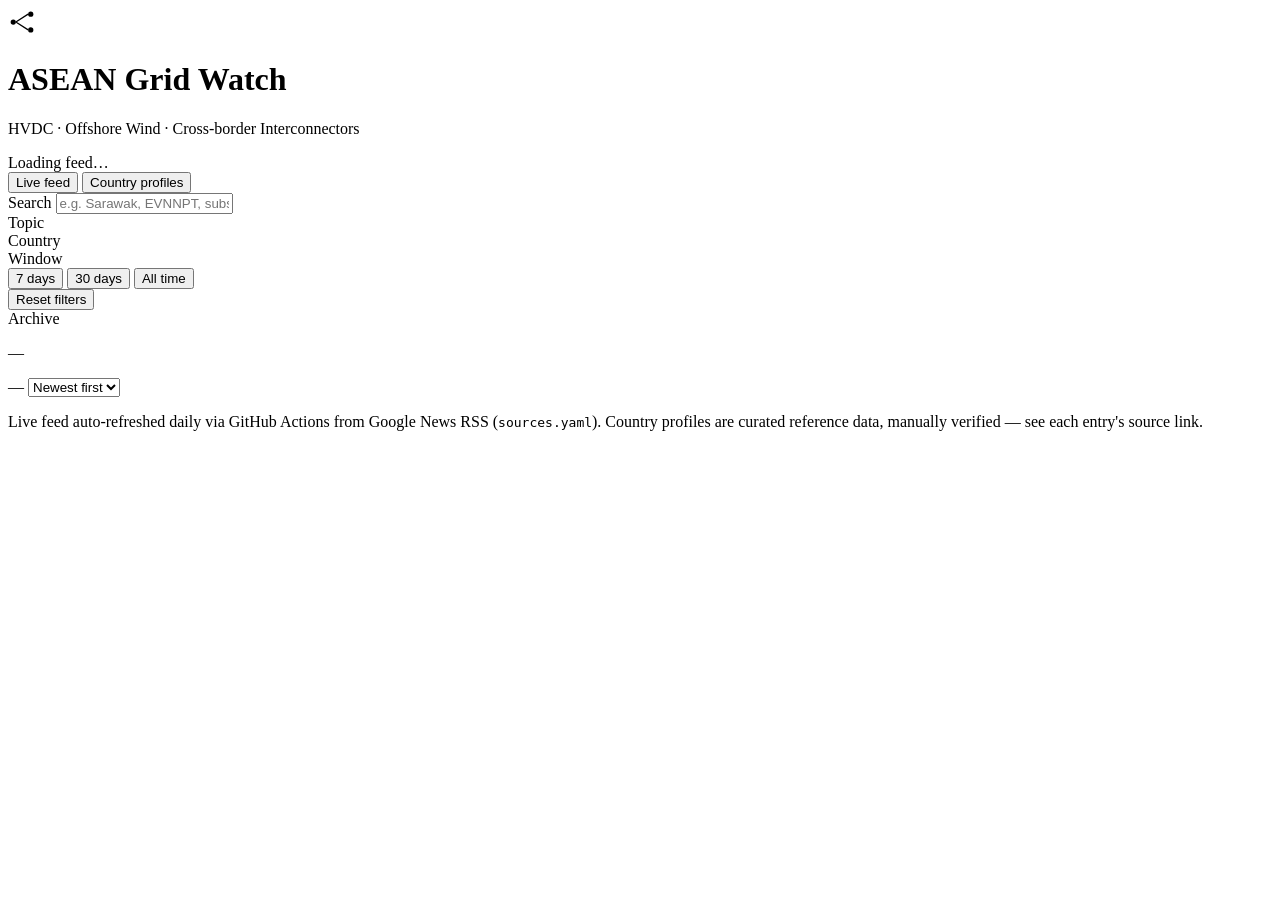
==== index.html @ 4075e9cc "Add files via upload" ====
<!DOCTYPE html>
<html lang="en">
<head>
<meta charset="UTF-8">
<meta name="viewport" content="width=device-width, initial-scale=1.0">
<title>ASEAN Grid Watch — HVDC · Offshore Wind · Interconnectors</title>
<link rel="preconnect" href="https://fonts.googleapis.com">
<link rel="preconnect" href="https://fonts.gstatic.com" crossorigin>
<link href="https://fonts.googleapis.com/css2?family=Space+Grotesk:wght@400;500;600;700&family=IBM+Plex+Sans:wght@400;500;600&family=IBM+Plex+Mono:wght@400;500&display=swap" rel="stylesheet">
<link rel="stylesheet" href="style.css">
</head>
<body>

<div class="scanline" aria-hidden="true"></div>

<header class="topbar">
  <div class="brand">
    <svg class="brand-mark" viewBox="0 0 32 32" width="28" height="28" aria-hidden="true">
      <circle cx="6" cy="16" r="3" fill="currentColor"/>
      <circle cx="26" cy="7" r="3" fill="currentColor"/>
      <circle cx="26" cy="25" r="3" fill="currentColor"/>
      <path d="M9 16 L23 7 M9 16 L23 25" stroke="currentColor" stroke-width="1.4" fill="none"/>
    </svg>
    <div>
      <h1>ASEAN Grid Watch</h1>
      <p class="tagline">HVDC · Offshore Wind · Cross-border Interconnectors</p>
    </div>
  </div>
  <div class="status" id="statusBox">
    <span class="status-dot" id="statusDot"></span>
    <span id="statusText">Loading feed…</span>
  </div>
</header>

<section class="grid-strip" aria-label="Coverage by country">
  <div class="grid-strip-inner" id="gridStrip"></div>
</section>

<nav class="view-tabs" aria-label="Site sections">
  <button class="view-tab active" data-view="feed">Live feed</button>
  <button class="view-tab" data-view="profiles">Country profiles</button>
</nav>

<main class="layout" id="feedView">
  <aside class="filters" aria-label="Filters">
    <div class="filter-block">
      <label for="searchInput" class="filter-label">Search</label>
      <input id="searchInput" type="text" placeholder="e.g. Sarawak, EVNNPT, subsea cable…" autocomplete="off">
    </div>

    <div class="filter-block">
      <span class="filter-label">Topic</span>
      <div class="chip-row" id="topicChips"></div>
    </div>

    <div class="filter-block">
      <span class="filter-label">Country</span>
      <div class="chip-row" id="countryChips"></div>
    </div>

    <div class="filter-block">
      <span class="filter-label">Window</span>
      <div class="chip-row" id="windowChips">
        <button class="chip" data-window="7">7 days</button>
        <button class="chip" data-window="30">30 days</button>
        <button class="chip active" data-window="0">All time</button>
      </div>
    </div>

    <button class="reset-btn" id="resetBtn">Reset filters</button>

    <div class="meter">
      <span class="filter-label">Archive</span>
      <p id="archiveMeta" class="meter-text">—</p>
    </div>
  </aside>

  <section class="feed" aria-label="Article feed">
    <div class="feed-header">
      <span id="resultCount">—</span>
      <select id="sortSelect">
        <option value="desc">Newest first</option>
        <option value="asc">Oldest first</option>
      </select>
    </div>
    <ul class="article-list" id="articleList"></ul>
    <p class="empty-state" id="emptyState" hidden>No articles match these filters yet — try widening the window or clearing a chip.</p>
  </section>
</main>

<main class="profiles-layout" id="profilesView" hidden>
  <aside class="filters" aria-label="Country selector">
    <span class="filter-label">Jump to</span>
    <div class="chip-row profile-nav" id="profileNav"></div>
  </aside>

  <section class="profiles-content" id="profilesContent"></section>
</main>

<footer class="site-footer">
  <p>Live feed auto-refreshed daily via GitHub Actions from Google News RSS (<code>sources.yaml</code>). Country profiles are curated reference data, manually verified — see each entry's source link.</p>
</footer>

<script src="app.js"></script>
</body>
</html>
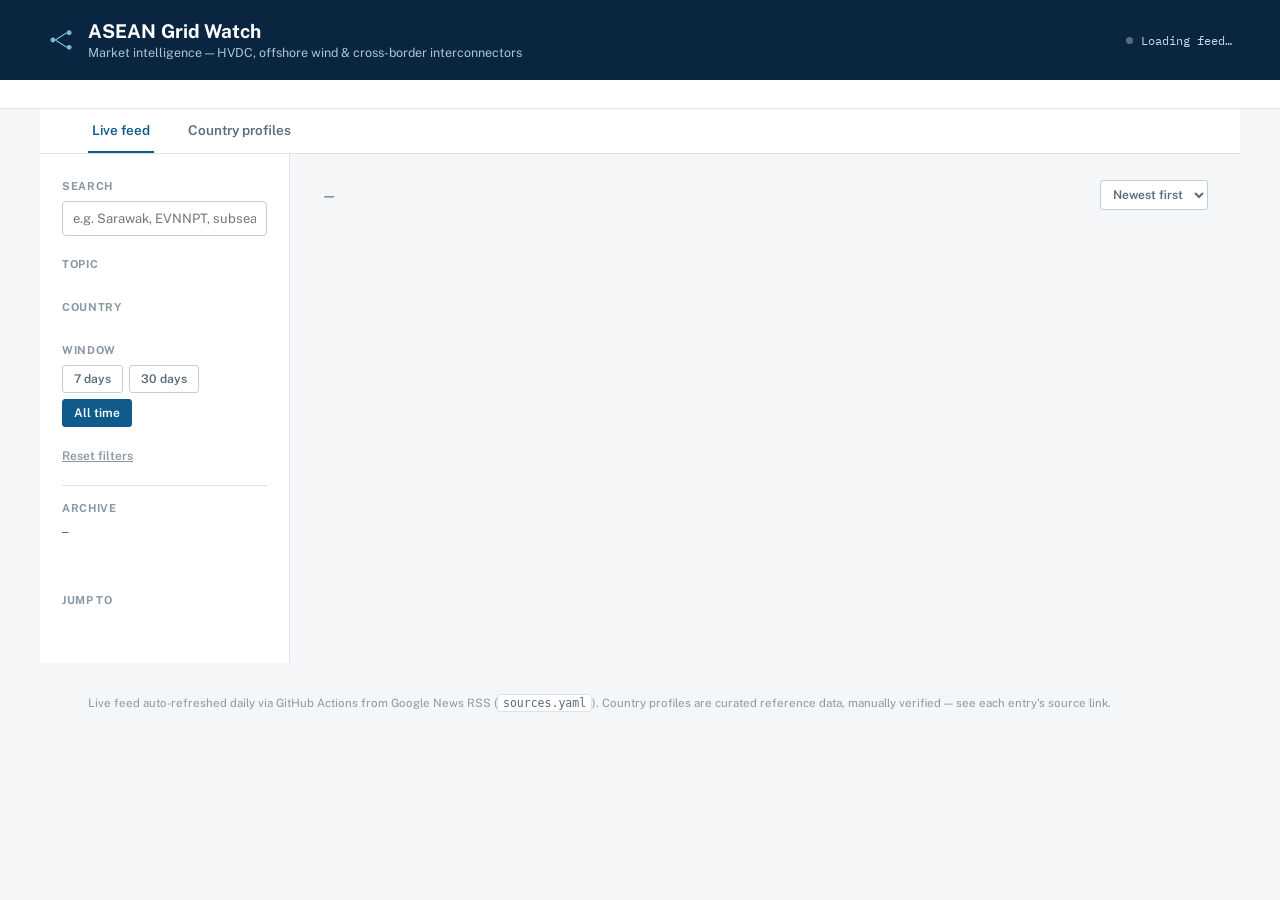
==== commit efb62740: "Add files via upload" ====
--- a/index.html
+++ b/index.html
@@ -6,16 +6,14 @@
 <title>ASEAN Grid Watch — HVDC · Offshore Wind · Interconnectors</title>
 <link rel="preconnect" href="https://fonts.googleapis.com">
 <link rel="preconnect" href="https://fonts.gstatic.com" crossorigin>
-<link href="https://fonts.googleapis.com/css2?family=Space+Grotesk:wght@400;500;600;700&family=IBM+Plex+Sans:wght@400;500;600&family=IBM+Plex+Mono:wght@400;500&display=swap" rel="stylesheet">
+<link href="https://fonts.googleapis.com/css2?family=Public+Sans:wght@400;500;600;700&family=IBM+Plex+Mono:wght@400;500&display=swap" rel="stylesheet">
 <link rel="stylesheet" href="style.css">
 </head>
 <body>
 
-<div class="scanline" aria-hidden="true"></div>
-
 <header class="topbar">
   <div class="brand">
-    <svg class="brand-mark" viewBox="0 0 32 32" width="28" height="28" aria-hidden="true">
+    <svg class="brand-mark" viewBox="0 0 32 32" width="26" height="26" aria-hidden="true">
       <circle cx="6" cy="16" r="3" fill="currentColor"/>
       <circle cx="26" cy="7" r="3" fill="currentColor"/>
       <circle cx="26" cy="25" r="3" fill="currentColor"/>
@@ -23,7 +21,7 @@
     </svg>
     <div>
       <h1>ASEAN Grid Watch</h1>
-      <p class="tagline">HVDC · Offshore Wind · Cross-border Interconnectors</p>
+      <p class="tagline">Market intelligence — HVDC, offshore wind &amp; cross-border interconnectors</p>
     </div>
   </div>
   <div class="status" id="statusBox">
--- a/style.css
+++ b/style.css
@@ -0,0 +1,553 @@
+:root {
+  --navy-900: #0a2540;
+  --navy-800: #123a5c;
+  --blue-600: #0f5c8c;
+  --blue-100: #e4eef4;
+  --bg-page: #f4f6f8;
+  --surface: #ffffff;
+  --border: #dce3ea;
+  --border-strong: #c3ced8;
+  --text-primary: #172431;
+  --text-secondary: #5b6b79;
+  --text-dim: #8b98a3;
+
+  --teal-text: #0f5c8c;
+  --teal-bg: #e4eef4;
+  --teal-border: #b9d3e4;
+
+  --green-text: #2f7d5e;
+  --green-bg: #e4f3ec;
+  --green-border: #b9ddc9;
+
+  --amber-text: #a5690a;
+  --amber-bg: #fbf0dc;
+  --amber-border: #edd39c;
+
+  --purple-text: #5b4b8a;
+  --purple-bg: #ede9f5;
+  --purple-border: #cec2e6;
+
+  --gray-text: #5b6b79;
+  --gray-bg: #eef1f3;
+  --gray-border: #d5dde3;
+
+  --font-display: "Public Sans", sans-serif;
+  --font-body: "Public Sans", sans-serif;
+  --font-mono: "IBM Plex Mono", monospace;
+}
+
+* { box-sizing: border-box; }
+
+html { color-scheme: light; }
+
+body {
+  margin: 0;
+  background: var(--bg-page);
+  color: var(--text-primary);
+  font-family: var(--font-body);
+  min-height: 100vh;
+}
+
+/* ---------- Top bar ---------- */
+
+.topbar {
+  display: flex;
+  align-items: center;
+  justify-content: space-between;
+  padding: 20px clamp(16px, 4vw, 48px);
+  background: var(--navy-900);
+  color: #fff;
+}
+
+.brand { display: flex; align-items: center; gap: 14px; }
+
+.brand-mark { color: #7fb8dd; flex-shrink: 0; }
+
+.brand h1 {
+  font-family: var(--font-display);
+  font-size: 19px;
+  font-weight: 700;
+  margin: 0;
+  color: #ffffff;
+  letter-spacing: 0.005em;
+}
+
+.tagline {
+  margin: 3px 0 0;
+  font-family: var(--font-body);
+  font-size: 12.5px;
+  color: #a9c4da;
+  font-weight: 400;
+}
+
+.status {
+  display: flex;
+  align-items: center;
+  gap: 8px;
+  font-family: var(--font-mono);
+  font-size: 11.5px;
+  color: #cbdaea;
+}
+
+.status-dot {
+  width: 7px;
+  height: 7px;
+  border-radius: 50%;
+  background: #5b6b79;
+}
+
+.status-dot.live { background: #57b98c; }
+
+/* ---------- Grid strip ---------- */
+
+.grid-strip {
+  background: var(--surface);
+  border-bottom: 1px solid var(--border);
+  padding: 14px clamp(16px, 4vw, 48px);
+  overflow-x: auto;
+}
+
+.grid-strip-inner {
+  display: flex;
+  align-items: center;
+  gap: 8px;
+  min-width: max-content;
+}
+
+.node {
+  display: flex;
+  align-items: center;
+  gap: 8px;
+  padding: 7px 13px;
+  border: 1px solid var(--border);
+  border-radius: 3px;
+  background: var(--surface);
+  cursor: pointer;
+  font-family: var(--font-mono);
+  color: var(--text-secondary);
+  transition: border-color 0.15s ease, color 0.15s ease, background 0.15s ease;
+}
+
+.node:hover { border-color: var(--blue-600); color: var(--navy-900); }
+
+.node.active {
+  border-color: var(--blue-600);
+  background: var(--blue-100);
+  color: var(--navy-900);
+}
+
+.node-dot {
+  width: 6px;
+  height: 6px;
+  border-radius: 50%;
+  background: var(--border-strong);
+  flex-shrink: 0;
+}
+
+.node.has-new .node-dot { background: var(--amber-text); }
+
+.node-code { font-size: 12px; font-weight: 600; letter-spacing: 0.02em; }
+.node-count { font-size: 11px; color: var(--text-dim); }
+
+.wire { display: none; }
+
+/* ---------- View tabs ---------- */
+
+.view-tabs {
+  display: flex;
+  gap: 4px;
+  padding: 0 clamp(16px, 4vw, 48px);
+  background: var(--surface);
+  border-bottom: 1px solid var(--border);
+  max-width: 1200px;
+  margin: 0 auto;
+}
+
+.view-tab {
+  background: none;
+  border: none;
+  border-bottom: 2px solid transparent;
+  color: var(--text-secondary);
+  font-family: var(--font-body);
+  font-size: 13.5px;
+  font-weight: 600;
+  padding: 13px 4px;
+  margin-right: 26px;
+  cursor: pointer;
+}
+
+.view-tab:hover { color: var(--navy-900); }
+
+.view-tab.active {
+  color: var(--blue-600);
+  border-bottom-color: var(--blue-600);
+}
+
+/* ---------- Layout ---------- */
+
+.layout {
+  display: grid;
+  grid-template-columns: 250px 1fr;
+  gap: 0;
+  max-width: 1200px;
+  margin: 0 auto;
+}
+
+@media (max-width: 820px) {
+  .layout { grid-template-columns: 1fr; }
+}
+
+.filters {
+  padding: 26px 22px;
+  border-right: 1px solid var(--border);
+  display: flex;
+  flex-direction: column;
+  gap: 22px;
+  align-self: start;
+  position: sticky;
+  top: 0;
+  background: var(--surface);
+}
+
+@media (max-width: 820px) {
+  .filters { position: static; border-right: none; border-bottom: 1px solid var(--border); }
+}
+
+.filter-label {
+  display: block;
+  font-family: var(--font-body);
+  font-size: 11px;
+  font-weight: 700;
+  text-transform: uppercase;
+  letter-spacing: 0.06em;
+  color: var(--text-dim);
+  margin-bottom: 9px;
+}
+
+#searchInput {
+  width: 100%;
+  background: var(--surface);
+  border: 1px solid var(--border-strong);
+  border-radius: 4px;
+  padding: 9px 10px;
+  color: var(--text-primary);
+  font-family: var(--font-body);
+  font-size: 13px;
+}
+
+#searchInput:focus {
+  outline: none;
+  border-color: var(--blue-600);
+  box-shadow: 0 0 0 3px rgba(15, 92, 140, 0.12);
+}
+
+.chip-row { display: flex; flex-wrap: wrap; gap: 6px; }
+
+.chip {
+  background: var(--surface);
+  border: 1px solid var(--border-strong);
+  color: var(--text-secondary);
+  font-family: var(--font-body);
+  font-size: 12px;
+  font-weight: 600;
+  padding: 6px 11px;
+  border-radius: 3px;
+  cursor: pointer;
+  transition: border-color 0.15s ease, color 0.15s ease, background 0.15s ease;
+}
+
+.chip:hover { color: var(--navy-900); border-color: var(--blue-600); }
+
+.chip.active {
+  border-color: var(--blue-600);
+  color: #fff;
+  background: var(--blue-600);
+}
+
+.reset-btn {
+  align-self: flex-start;
+  background: none;
+  border: none;
+  color: var(--text-dim);
+  font-family: var(--font-body);
+  font-size: 12px;
+  font-weight: 600;
+  text-decoration: underline;
+  cursor: pointer;
+  padding: 0;
+}
+
+.reset-btn:hover { color: var(--blue-600); }
+
+.meter { border-top: 1px solid var(--border); padding-top: 16px; }
+
+.meter-text {
+  margin: 0;
+  font-family: var(--font-mono);
+  font-size: 11px;
+  color: var(--text-secondary);
+  line-height: 1.7;
+}
+
+/* ---------- Feed ---------- */
+
+.feed { padding: 26px clamp(16px, 3vw, 32px); min-width: 0; background: var(--bg-page); }
+
+.feed-header {
+  display: flex;
+  align-items: center;
+  justify-content: space-between;
+  margin-bottom: 16px;
+  font-family: var(--font-body);
+  font-size: 12.5px;
+  font-weight: 600;
+  color: var(--text-secondary);
+}
+
+#sortSelect {
+  background: var(--surface);
+  border: 1px solid var(--border-strong);
+  color: var(--text-secondary);
+  font-family: var(--font-body);
+  font-size: 12px;
+  font-weight: 600;
+  padding: 6px 8px;
+  border-radius: 3px;
+}
+
+.article-list { list-style: none; margin: 0; padding: 0; }
+
+.article-card {
+  display: block;
+  padding: 16px 18px;
+  margin-bottom: 10px;
+  background: var(--surface);
+  border: 1px solid var(--border);
+  border-left: 3px solid var(--border-strong);
+  border-radius: 4px;
+  text-decoration: none;
+  color: inherit;
+  box-shadow: 0 1px 2px rgba(10, 37, 64, 0.04);
+  transition: border-color 0.15s ease, box-shadow 0.15s ease;
+}
+
+.article-card:hover {
+  border-color: var(--blue-600);
+  box-shadow: 0 2px 8px rgba(10, 37, 64, 0.09);
+}
+
+.article-card.topic-hvdc { border-left-color: var(--teal-text); }
+.article-card.topic-offshore-wind { border-left-color: var(--green-text); }
+.article-card.topic-interconnector { border-left-color: var(--amber-text); }
+.article-card.topic-policy { border-left-color: var(--purple-text); }
+.article-card.topic-grid-state { border-left-color: var(--gray-text); }
+
+.card-meta {
+  display: flex;
+  align-items: center;
+  gap: 8px;
+  font-family: var(--font-body);
+  font-size: 10.5px;
+  font-weight: 700;
+  text-transform: uppercase;
+  letter-spacing: 0.04em;
+  color: var(--text-dim);
+  margin-bottom: 9px;
+}
+
+.tag {
+  padding: 3px 8px;
+  border-radius: 3px;
+  border: 1px solid var(--border);
+}
+
+.tag.country { color: var(--text-secondary); background: var(--gray-bg); border-color: var(--gray-border); }
+.tag.topic-hvdc { color: var(--teal-text); background: var(--teal-bg); border-color: var(--teal-border); }
+.tag.topic-offshore-wind { color: var(--green-text); background: var(--green-bg); border-color: var(--green-border); }
+.tag.topic-interconnector { color: var(--amber-text); background: var(--amber-bg); border-color: var(--amber-border); }
+.tag.topic-policy { color: var(--purple-text); background: var(--purple-bg); border-color: var(--purple-border); }
+.tag.topic-grid-state { color: var(--gray-text); background: var(--gray-bg); border-color: var(--gray-border); }
+
+.card-title {
+  font-family: var(--font-display);
+  font-size: 15.5px;
+  font-weight: 600;
+  line-height: 1.45;
+  margin: 0 0 6px;
+  color: var(--navy-900);
+}
+
+.card-source {
+  font-family: var(--font-body);
+  font-size: 12px;
+  font-weight: 500;
+  color: var(--text-dim);
+}
+
+.empty-state {
+  font-family: var(--font-body);
+  font-size: 13px;
+  color: var(--text-dim);
+  padding: 40px 0;
+  text-align: center;
+}
+
+/* ---------- Country profiles ---------- */
+
+.profiles-layout {
+  display: grid;
+  grid-template-columns: 250px 1fr;
+  max-width: 1200px;
+  margin: 0 auto;
+  background: var(--bg-page);
+}
+
+@media (max-width: 820px) {
+  .profiles-layout { grid-template-columns: 1fr; }
+}
+
+.profile-nav { flex-direction: column; align-items: stretch; }
+.profile-nav .chip { text-align: left; }
+
+.profiles-content {
+  padding: 28px clamp(16px, 3vw, 32px) 60px;
+  min-width: 0;
+}
+
+.profile-section {
+  margin-bottom: 34px;
+  padding-bottom: 28px;
+  border-bottom: 1px solid var(--border);
+  scroll-margin-top: 16px;
+}
+
+.profile-section:last-child { border-bottom: none; }
+
+.profile-heading {
+  display: flex;
+  align-items: baseline;
+  gap: 10px;
+  margin: 0 0 18px;
+}
+
+.profile-heading h2 {
+  font-family: var(--font-display);
+  font-size: 19px;
+  font-weight: 700;
+  margin: 0;
+  color: var(--navy-900);
+}
+
+.profile-heading .node-code {
+  font-family: var(--font-mono);
+  font-size: 11px;
+  color: var(--text-dim);
+  border: 1px solid var(--border);
+  padding: 2px 6px;
+  border-radius: 3px;
+  background: var(--surface);
+}
+
+.profile-block { margin-bottom: 20px; }
+
+.profile-block-label {
+  font-family: var(--font-body);
+  font-size: 10.5px;
+  font-weight: 700;
+  text-transform: uppercase;
+  letter-spacing: 0.07em;
+  color: var(--blue-600);
+  margin: 0 0 9px;
+}
+
+.profile-item {
+  background: var(--surface);
+  border: 1px solid var(--border);
+  border-radius: 4px;
+  padding: 14px 16px;
+  margin-bottom: 8px;
+  box-shadow: 0 1px 2px rgba(10, 37, 64, 0.03);
+}
+
+.profile-item-title {
+  font-family: var(--font-display);
+  font-size: 14.5px;
+  font-weight: 700;
+  color: var(--navy-900);
+  margin: 0 0 6px;
+}
+
+.profile-item-detail {
+  font-size: 13px;
+  line-height: 1.65;
+  color: var(--text-secondary);
+  margin: 0 0 10px;
+}
+
+.profile-item-meta {
+  display: flex;
+  align-items: center;
+  justify-content: space-between;
+  gap: 12px;
+  font-family: var(--font-body);
+  font-size: 11px;
+  font-weight: 600;
+  color: var(--text-dim);
+}
+
+.profile-item-meta a {
+  color: var(--blue-600);
+  text-decoration: none;
+  border-bottom: 1px solid var(--teal-border);
+}
+
+.profile-item-meta a:hover { border-bottom-color: var(--blue-600); }
+
+.profile-meta-grid {
+  display: grid;
+  grid-template-columns: repeat(auto-fit, minmax(160px, 1fr));
+  gap: 10px;
+  margin-bottom: 10px;
+}
+
+.profile-meta-card {
+  background: var(--surface);
+  border: 1px solid var(--border);
+  padding: 10px 12px;
+  border-radius: 4px;
+}
+
+.profile-meta-card .k {
+  font-family: var(--font-body);
+  font-size: 10px;
+  font-weight: 700;
+  text-transform: uppercase;
+  color: var(--text-dim);
+  margin: 0 0 4px;
+}
+
+.profile-meta-card .v {
+  font-size: 12.5px;
+  color: var(--navy-900);
+  line-height: 1.5;
+  margin: 0;
+  font-weight: 500;
+}
+
+.site-footer {
+  max-width: 1200px;
+  margin: 0 auto;
+  padding: 22px clamp(16px, 4vw, 48px) 44px;
+  font-family: var(--font-body);
+  font-size: 11.5px;
+  color: var(--text-dim);
+  background: var(--bg-page);
+}
+
+.site-footer code {
+  color: var(--text-secondary);
+  background: var(--surface);
+  border: 1px solid var(--border);
+  padding: 1px 5px;
+  border-radius: 3px;
+}
